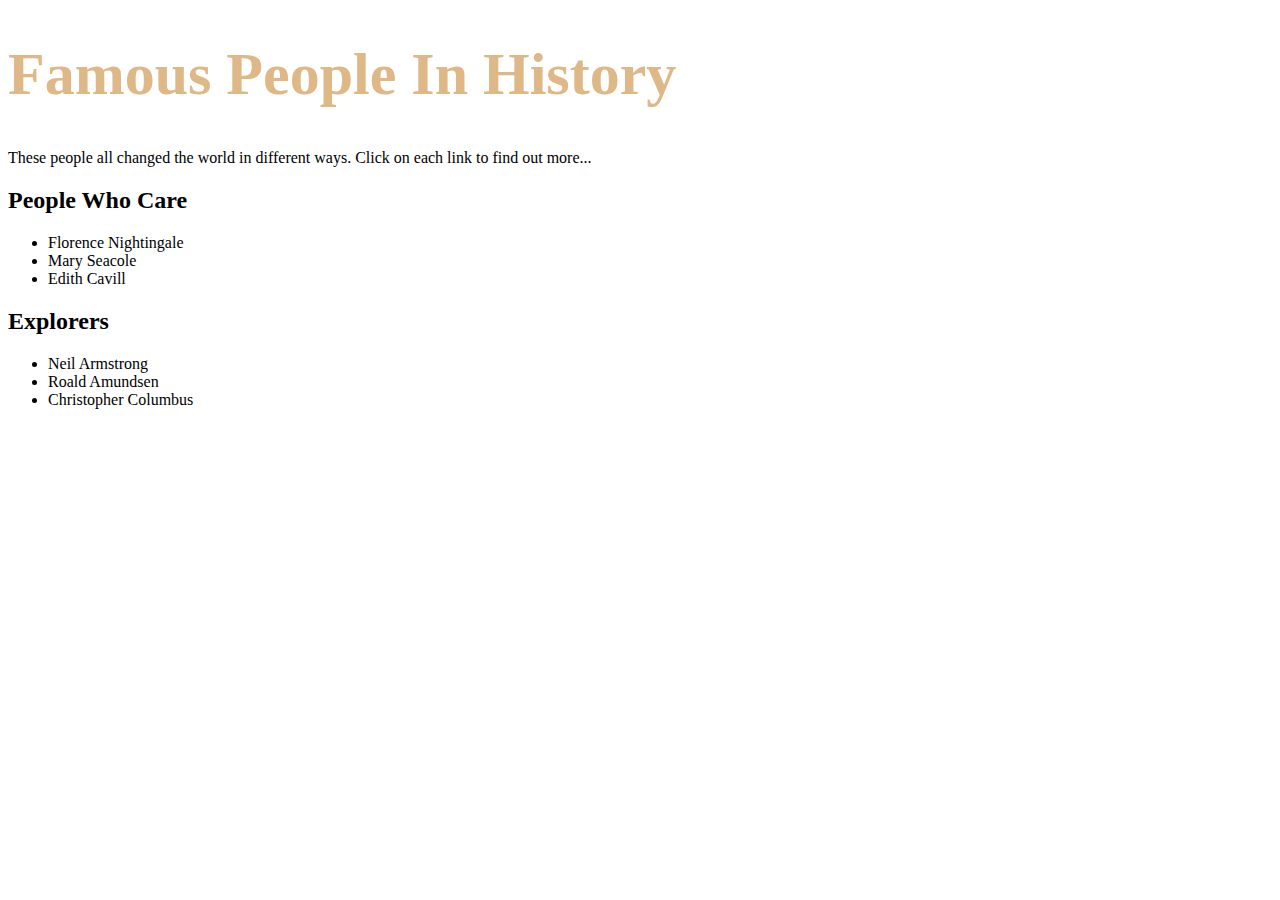
==== index.html @ 8281e570 "Setup basic homepage and initialised css styling doc." ====
<!DOCTYPE html>
<html lang="en">
<head>
    <meta charset="UTF-8">
    <meta http-equiv="X-UA-Compatible" content="IE=edge">
    <meta name="viewport" content="width=device-width, initial-scale=1.0">
    <title>Famous People In History - KS1</title>
    <link rel="stylesheet" href="index.css">
</head>
<body>
    <h1>Famous People In History</h1>
    <p>These people all changed the world in different ways. Click on each link to find out more...</p>
    <h2>People Who Care</h2>
    <ul>
        <li>Florence Nightingale</li>
        <li>Mary Seacole</li>
        <li>Edith Cavill</li>
    </ul>
    <h2>Explorers</h2>
    <ul>
        <li>Neil Armstrong</li>
        <li>Roald Amundsen</li>
        <li>Christopher Columbus</li>
    </ul>
</body>
</html>
---- index.css ----
h1 {
    font-size: 45pt;
    color: burlywood;
}
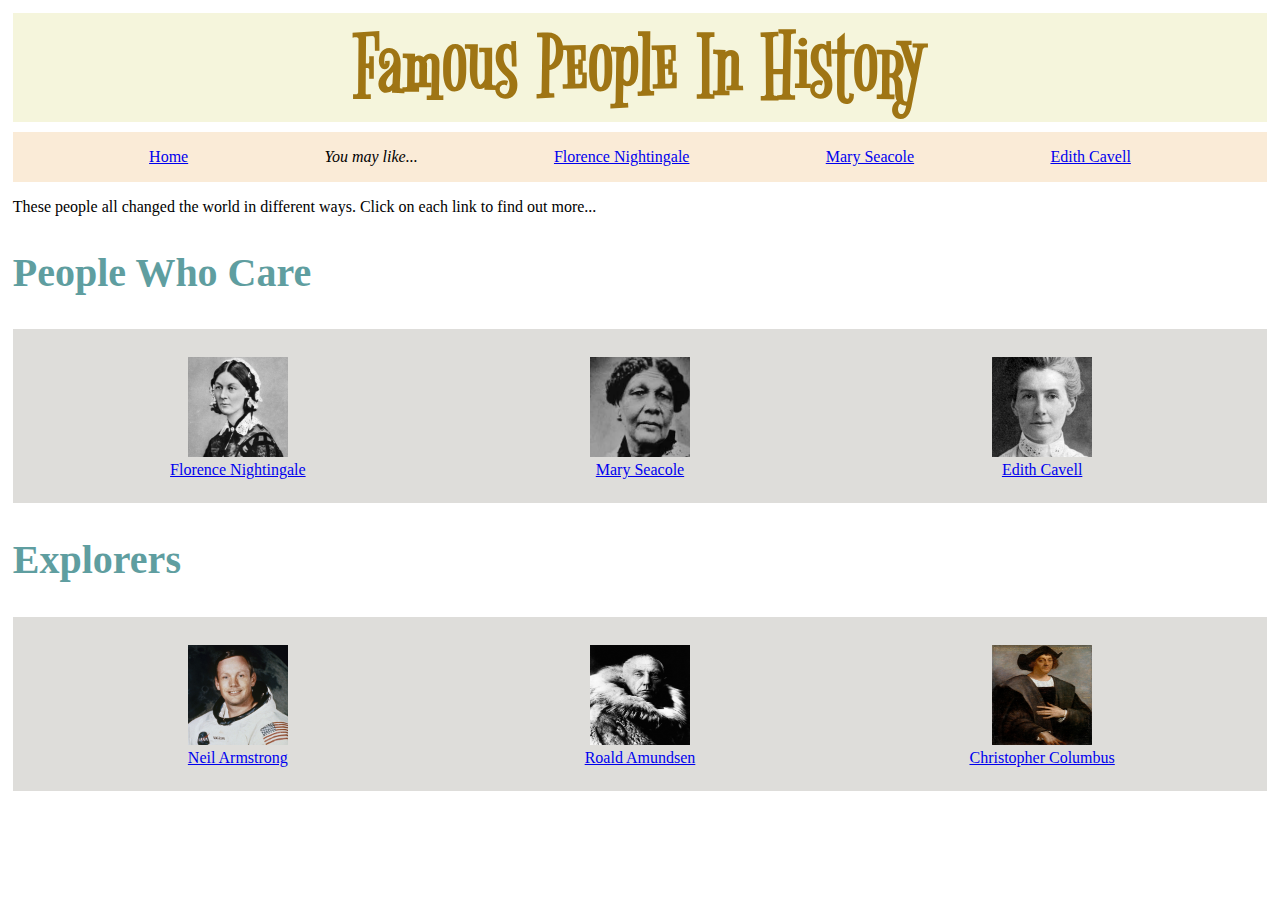
==== commit 68049cd3: "Homepage setup and pages initialised for each figure." ====
--- a/index.html
+++ b/index.html
@@ -8,19 +8,35 @@
     <link rel="stylesheet" href="index.css">
 </head>
 <body>
-    <h1>Famous People In History</h1>
+    <h1 class="famousbanner">Famous People In History</h1>
+    <nav>
+        <a href="index.html">Home</a>
+        <p><em>You may like...</em></p>
+        <a href="fn.html">Florence Nightingale</a>
+        <a href="ms.html">Mary Seacole</a>
+        <a href="ec.html">Edith Cavell</a>
+    </nav>
     <p>These people all changed the world in different ways. Click on each link to find out more...</p>
+    
     <h2>People Who Care</h2>
-    <ul>
-        <li>Florence Nightingale</li>
-        <li>Mary Seacole</li>
-        <li>Edith Cavill</li>
-    </ul>
+    <nav class="caregrid">
+            <img src="/images/florence-nightingale.jpeg" alt="Florence Nightingale" height="100em" width="100em">
+            <img src="/images/mary-seacole.jpeg" alt="Mary Seacole" height="100em" width="100em">
+            <img src="/images/edith-cavell.jpeg" alt="Edith Cavell" height="100em" width="100em">
+            <a href="fn.html">Florence Nightingale</a>
+            <a href="ms.html">Mary Seacole</a>
+            <a href="ec.html">Edith Cavell</a>
+        </nav>
+
     <h2>Explorers</h2>
-    <ul>
-        <li>Neil Armstrong</li>
-        <li>Roald Amundsen</li>
-        <li>Christopher Columbus</li>
-    </ul>
+    <nav class="caregrid">
+        <img src="/images/neil-armstrong.jpeg" alt="Neil Armstrong" height="100em" width="100em">
+        <img src="/images/roald-amundsen.jpeg" alt="Roald Amundsen" height="100em" width="100em">
+        <img src="/images/christopher-columbus.jpeg" alt="Christopher Columbus" height="100em" width="100em">
+        <a href="na.html">Neil Armstrong</a>
+        <a href="ra.html">Roald Amundsen</a>
+        <a href="cc.html">Christopher Columbus</a>
+    </nav>
+
 </body>
 </html>--- a/index.css
+++ b/index.css
@@ -1,4 +1,52 @@
+@font-face {
+    font-family: 'Bigelow Rules';
+    src: url(/fonts/BigelowRules-Regular.ttf) format('truetype');
+}
+
+body {
+    margin: 1%;
+}
+
+
+.famousbanner {
+    font-size: 70pt;
+    text-align: center;
+    color: rgb(159, 117, 20);
+    background-color: beige;
+    font-family: 'Bigelow Rules';
+    margin-top: 0px;
+    margin-bottom: 10px;
+}
+
+nav {
+    display: flex;
+    justify-content: space-evenly;
+    align-items: center;
+    background-color: antiquewhite;
+    margin-top: 10px;
+    height: auto;
+}
+
 h1 {
     font-size: 45pt;
+    text-align: center;
     color: burlywood;
+    font-family: arial;
+}
+
+h2 {
+    font-size: 30pt;
+    text-align: left;
+    color: cadetblue;
+}
+
+.caregrid {
+    background:rgb(222, 221, 218);
+    display: grid;
+    grid-template-columns: 1fr 1fr 1fr;
+    grid-template-rows: 6fr 1fr;
+    justify-items: center;
+    align-content: center;
+    margin-bottom: 2em;
+    padding: 1.5em;
 }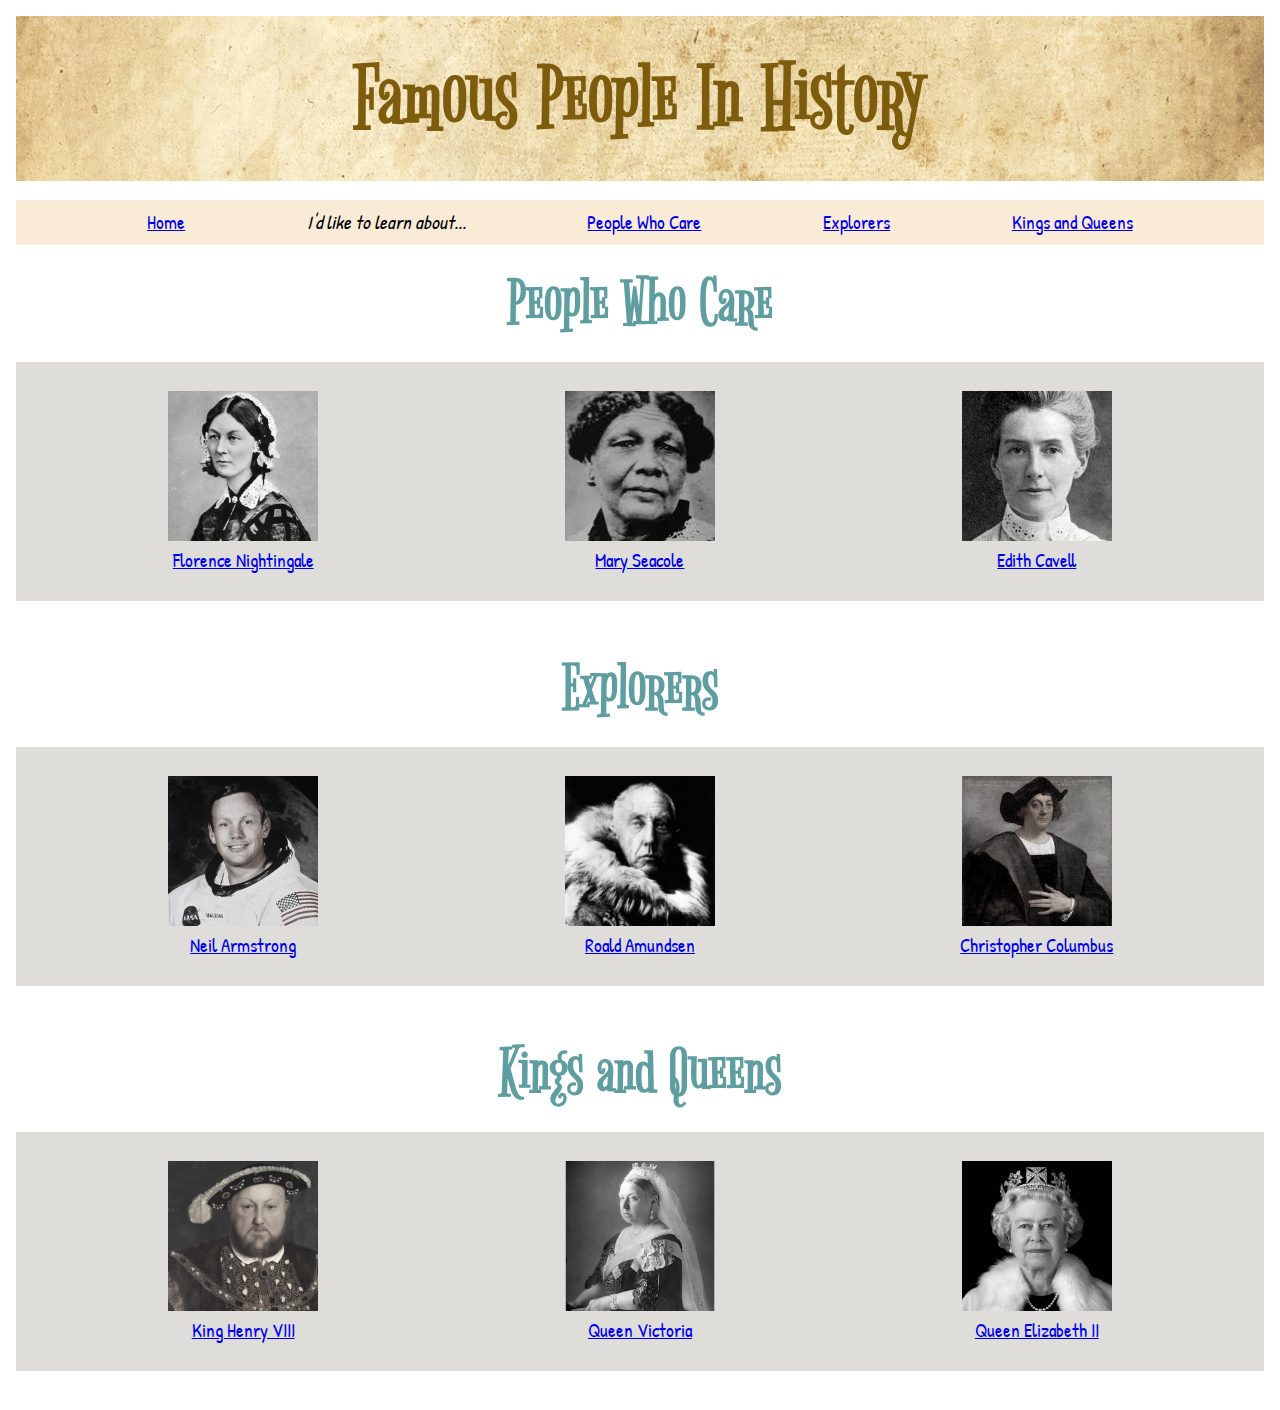
==== commit 495681f6: "More added to home page. Individual figure pages set up." ====
--- a/index.html
+++ b/index.html
@@ -11,32 +11,41 @@
     <h1 class="famousbanner">Famous People In History</h1>
     <nav>
         <a href="index.html">Home</a>
-        <p><em>You may like...</em></p>
-        <a href="fn.html">Florence Nightingale</a>
-        <a href="ms.html">Mary Seacole</a>
-        <a href="ec.html">Edith Cavell</a>
+        <div><em>I'd like to learn about...</em></div>
+        <a href="#care">People Who Care</a>
+        <a href="#explorers">Explorers</a>
+        <a href="#kingsqueens">Kings and Queens</a>
     </nav>
-    <p>These people all changed the world in different ways. Click on each link to find out more...</p>
     
-    <h2>People Who Care</h2>
-    <nav class="caregrid">
-            <img src="/images/florence-nightingale.jpeg" alt="Florence Nightingale" height="100em" width="100em">
-            <img src="/images/mary-seacole.jpeg" alt="Mary Seacole" height="100em" width="100em">
-            <img src="/images/edith-cavell.jpeg" alt="Edith Cavell" height="100em" width="100em">
+    <h2 id="care">People Who Care</h2>
+    <nav class="peoplegrid">
+            <a href="fn.html"><img src="/images/florence-nightingale.jpeg" alt="Florence Nightingale" height="150em" width="150em"></a>
+            <a href="ms.html"><img src="/images/mary-seacole.jpeg" alt="Mary Seacole" height="150em" width="150em"></a>
+            <a href="ec.html"><img src="/images/edith-cavell.jpeg" alt="Edith Cavell" height="150em" width="150em"></a>
             <a href="fn.html">Florence Nightingale</a>
             <a href="ms.html">Mary Seacole</a>
             <a href="ec.html">Edith Cavell</a>
         </nav>
 
-    <h2>Explorers</h2>
-    <nav class="caregrid">
-        <img src="/images/neil-armstrong.jpeg" alt="Neil Armstrong" height="100em" width="100em">
-        <img src="/images/roald-amundsen.jpeg" alt="Roald Amundsen" height="100em" width="100em">
-        <img src="/images/christopher-columbus.jpeg" alt="Christopher Columbus" height="100em" width="100em">
+    <h2 id="explorers">Explorers</h2>
+    <nav class="peoplegrid">
+        <a href="na.html"><img src="/images/neil-armstrong.jpeg" alt="Neil Armstrong" height="150em" width="150em"></a>
+        <a href="ra.html"><img src="/images/roald-amundsen.jpeg" alt="Roald Amundsen" height="150em" width="150em"></a>
+        <a href="cc.html"><img src="/images/christopher-columbus.jpeg" alt="Christopher Columbus" height="150em" width="150em"></a>
         <a href="na.html">Neil Armstrong</a>
         <a href="ra.html">Roald Amundsen</a>
         <a href="cc.html">Christopher Columbus</a>
     </nav>
 
+    <h2 id="kingsqueens">Kings and Queens</h2>
+    <nav class="peoplegrid">
+        <a href="hen.html"><img src="/images/henry-viii.jpeg" alt="King Henry VIII" height="150em" width="150em"></a>
+        <a href="qv.html"><img src="/images/queen-victoria.png" alt="Queen Victoria" height="150em" width="150em"></a>
+        <a href="qe.html"><img src="/images/queen-elizabeth-ii.jpeg" alt="Queen Elizabeth II" height="150em" width="150em"></a>
+        <a href="hen.html">King Henry VIII</a>
+        <a href="qv.html">Queen Victoria</a>
+        <a href="qe.html">Queen Elizabeth II</a>
+    </nav>
+
 </body>
 </html>--- a/index.css
+++ b/index.css
@@ -1,21 +1,33 @@
+* {
+    box-sizing: border-box;
+}
+
 @font-face {
     font-family: 'Bigelow Rules';
     src: url(/fonts/BigelowRules-Regular.ttf) format('truetype');
 }
 
+@font-face {
+    font-family: 'Patrick Hand';
+    src: url(/fonts/PatrickHand-Regular.ttf) format('truetype');
+}
+
 body {
-    margin: 1%;
+    margin: 1em;
+    font-family: 'Patrick Hand';
 }
 
 
 .famousbanner {
     font-size: 70pt;
     text-align: center;
-    color: rgb(159, 117, 20);
-    background-color: beige;
+    color: rgb(126, 92, 14);
+    background-image: url('/images/banner.jpeg');
+    background-size: 105%;
     font-family: 'Bigelow Rules';
-    margin-top: 0px;
-    margin-bottom: 10px;
+    padding: 0.3em;
+    margin-top: 0;
+    margin-bottom: 0.2em;
 }
 
 nav {
@@ -23,24 +35,41 @@
     justify-content: space-evenly;
     align-items: center;
     background-color: antiquewhite;
-    margin-top: 10px;
+    margin-top: 0.5em;
+    padding: 0.5em;
     height: auto;
+    font-family: 'Patrick Hand';
+    font-size: 1.2em;
 }
 
 h1 {
-    font-size: 45pt;
+    font-size: 4em;
     text-align: center;
-    color: burlywood;
-    font-family: arial;
+    color: rgb(114, 82, 9);
+    background-color:rgb(222, 221, 218);
+    font-family: 'Bigelow Rules';
+    padding: 0.3em;
+    margin-bottom: 0.3em;
 }
 
 h2 {
-    font-size: 30pt;
-    text-align: left;
+    font-size: 50pt;
+    font-family: 'Bigelow Rules';
+    text-align: center;
     color: cadetblue;
+    padding: 10px;
+    margin-bottom: 10px;
+    margin-top: 10px;
 }
 
-.caregrid {
+h3 {
+    font-family: 'Bigelow Rules';
+    font-size: 3rem;
+    margin: 0.1em;
+    color: rgb(114, 82, 9)
+}
+
+.peoplegrid {
     background:rgb(222, 221, 218);
     display: grid;
     grid-template-columns: 1fr 1fr 1fr;
@@ -49,4 +78,39 @@
     align-content: center;
     margin-bottom: 2em;
     padding: 1.5em;
+}
+
+.container {
+    display: grid;
+    grid-template-columns: 6fr 1fr;
+    grid-template-rows: 1fr;
+    align-items: bottom;
+    justify-items: center;
+    margin-left: 2rem;
+    margin-right: 2rem;
+    margin-bottom: 2rem;
+}
+
+p {
+    font-size: 1.2em;
+}
+
+.factfile {
+    font-size: 1.2em;
+    background-color:rgb(255, 249, 230);
+    padding: 0.5em;
+    width: 100%;
+}
+
+@media (max-width: 850px) {
+
+    .container {
+        display: grid;
+        background-color:rgb(222, 221, 218);
+        grid-template-columns: 1fr;
+        grid-template-rows: 1fr;
+        align-items: bottom;
+        justify-items: center;
+        margin: 1rem;
+    }
 }